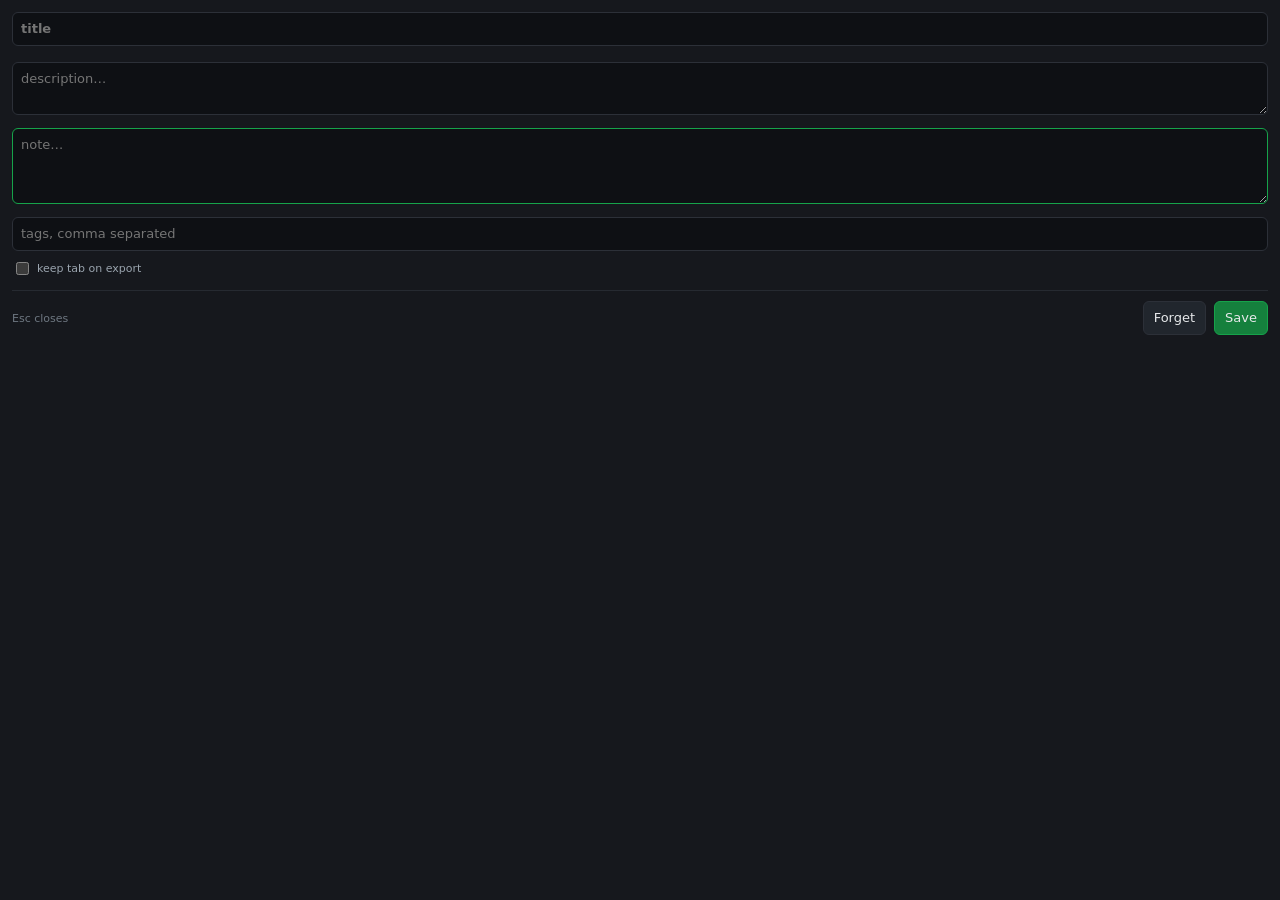
==== editor.html @ 7a7df29c "UX fixes" ====
<!DOCTYPE html>
<meta charset="utf-8">
<title>Tab Hoardr</title>
<link rel="stylesheet" href="ui.css">
<style>
  body { padding: 12px }
  #title { font-weight: 600 }
  #description { min-height: 48px }
  #note { min-height: 76px }
</style>

<input type="text" id="title" placeholder="title">
<div class="host" id="host"></div>
<textarea id="description" placeholder="description…"></textarea>
<textarea id="note" placeholder="note…" autofocus></textarea>
<input type="text" id="tags" placeholder="tags, comma separated">
<div class="row">
  <label><input type="checkbox" id="pinned"> keep tab on export</label>
</div>
<footer>
  <span style="flex:1;font-size:11px;color:#6e7781">Esc closes</span>
  <button id="forget">Forget</button>
  <button class="go" id="save">Save</button>
</footer>
<script src="lib.js"></script>
<script src="editor.js"></script>
---- ui.css ----
/* Shared by popup.html (toolbar menu) and editor.html (standalone window). */
:root { color-scheme: dark }
body {
  margin: 0; padding: 12px;
  font: 13px/1.4 ui-sans-serif, system-ui, sans-serif;
  background: #16181d; color: #e6e8ea;
}
.host { color: #7d8590; font-size: 11px; margin-bottom: 8px;
        overflow: hidden; text-overflow: ellipsis; white-space: nowrap }
textarea, input[type=text] {
  width: 100%; box-sizing: border-box; margin-bottom: 8px;
  background: #0e1014; color: inherit; border: 1px solid #2c3038;
  border-radius: 6px; padding: 7px 8px; font: inherit; resize: vertical;
}
textarea:focus, input:focus { outline: none; border-color: #16a34a }
.row { display: flex; align-items: center; gap: 10px; font-size: 11px; color: #9aa4ae }
.row label { display: flex; align-items: center; gap: 5px; cursor: pointer }
button {
  font: inherit; border: 1px solid #2c3038; background: #21262d; color: #e6e8ea;
  border-radius: 6px; padding: 7px 10px; cursor: pointer;
}
button:hover:not(:disabled) { border-color: #3d444d }
button:disabled { opacity: .4; cursor: default }
button.go { background: #15803d; border-color: #16a34a }
button.link { background: none; border: none; color: #9aa4ae; padding: 0; font-size: 11px;
              text-decoration: underline; cursor: pointer }
footer { display: flex; align-items: center; gap: 8px; margin-top: 12px;
         padding-top: 10px; border-top: 1px solid #262a31 }
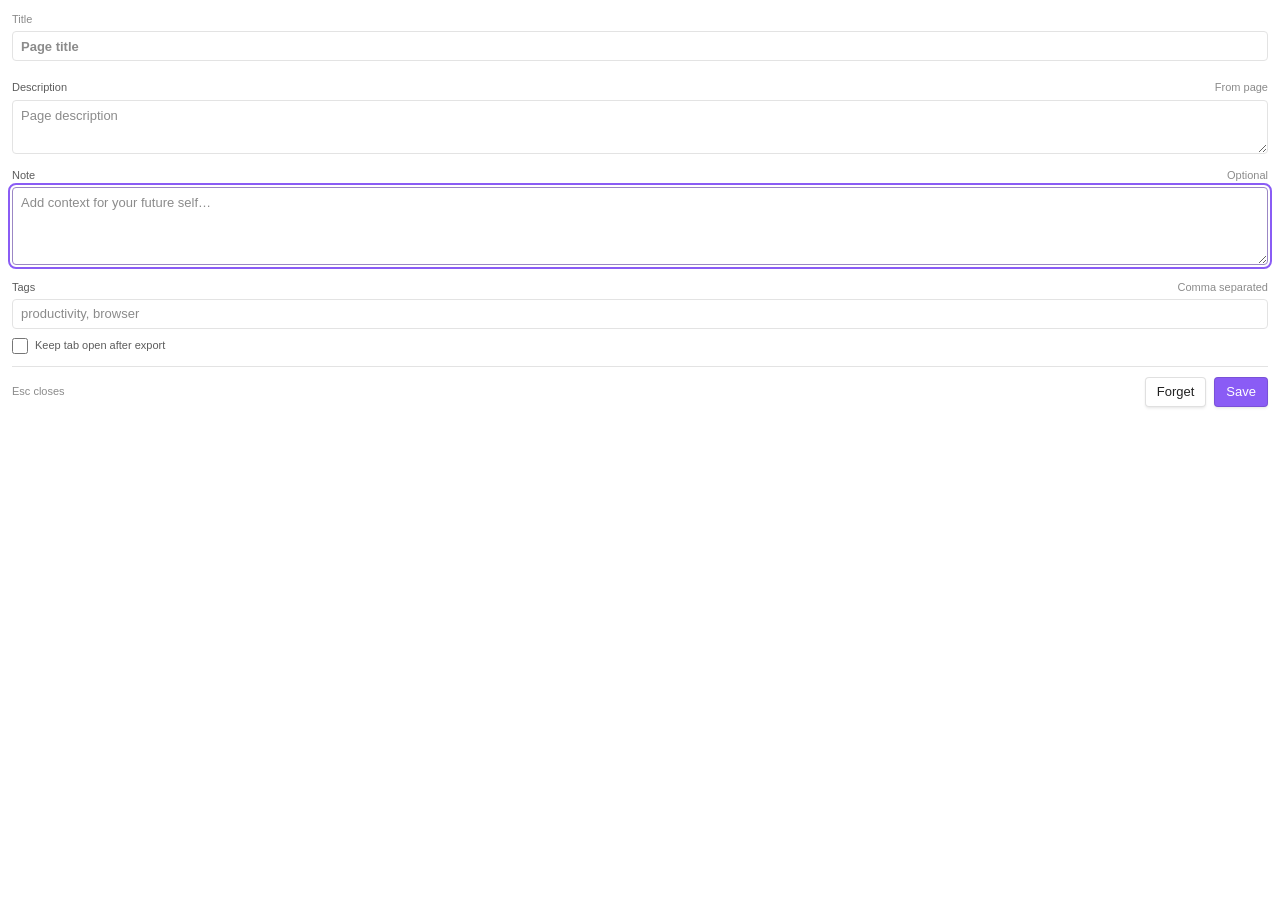
==== commit 975e72e6: "UI final design extension updated UI design based on styleguide, storybook from Obsidian web clipper" ====
--- a/editor.html
+++ b/editor.html
@@ -1,26 +1,29 @@
 <!DOCTYPE html>
-<meta charset="utf-8">
-<title>Tab Hoardr</title>
-<link rel="stylesheet" href="ui.css">
-<style>
-  body { padding: 12px }
-  #title { font-weight: 600 }
-  #description { min-height: 48px }
-  #note { min-height: 76px }
-</style>
-
-<input type="text" id="title" placeholder="title">
-<div class="host" id="host"></div>
-<textarea id="description" placeholder="description…"></textarea>
-<textarea id="note" placeholder="note…" autofocus></textarea>
-<input type="text" id="tags" placeholder="tags, comma separated">
-<div class="row">
-  <label><input type="checkbox" id="pinned"> keep tab on export</label>
-</div>
-<footer>
-  <span style="flex:1;font-size:11px;color:#6e7781">Esc closes</span>
-  <button id="forget">Forget</button>
-  <button class="go" id="save">Save</button>
-</footer>
-<script src="lib.js"></script>
-<script src="editor.js"></script>
+<html lang="en">
+<head>
+  <meta charset="utf-8">
+  <meta name="color-scheme" content="light dark">
+  <title>Tab Hoardr</title>
+  <link rel="stylesheet" href="ui.css">
+</head>
+<body>
+  <header class="editor-toolbar">
+    <span class="editor-toolbar-title"><svg class="icon" aria-hidden="true"><use href="icons.svg#stack"></use></svg><span id="editorHeading">Save current tab</span></span>
+    <button class="icon-button" id="closeEditor" type="button" aria-label="Close editor"><svg class="icon" aria-hidden="true"><use href="icons.svg#x"></use></svg></button>
+  </header>
+  <main class="editor-surface" id="editorForm">
+    <div class="field"><label class="field-label" for="title"><span>Title</span></label><input class="title-input" type="text" id="title" placeholder="Page title" autocomplete="off"></div>
+    <div class="host" id="host"></div>
+    <div class="field"><label class="field-label" for="description"><span>Description</span><span>From page</span></label><textarea id="description" placeholder="Page description"></textarea></div>
+    <div class="field"><label class="field-label" for="note"><span>Note</span><span>Optional</span></label><textarea class="note-field" id="note" placeholder="Add context for your future self…" autofocus></textarea></div>
+    <div class="field"><label class="field-label" for="tags"><span>Tags</span><span>Comma separated</span></label><input type="text" id="tags" placeholder="productivity, browser" autocomplete="off"></div>
+    <label class="checkbox-row"><input type="checkbox" id="pinned">Keep tab open after export</label>
+    <footer><span class="kbd-hint">Esc closes</span><button id="forget" type="button">Forget</button><button class="go" id="save" type="button">Save</button></footer>
+  </main>
+  <main class="unavailable-message" id="fallback" hidden>
+    <div><span class="status-icon" aria-hidden="true"><svg class="icon"><use href="icons.svg#ban"></use></svg></span><strong>Can’t save this page</strong><p>The tab is no longer open, or the browser does not allow extensions to access it.</p></div>
+  </main>
+  <script src="lib.js"></script>
+  <script src="editor.js"></script>
+</body>
+</html>
--- a/ui.css
+++ b/ui.css
@@ -1,28 +1,92 @@
-/* Shared by popup.html (toolbar menu) and editor.html (standalone window). */
-:root { color-scheme: dark }
-body {
-  margin: 0; padding: 12px;
-  font: 13px/1.4 ui-sans-serif, system-ui, sans-serif;
-  background: #16181d; color: #e6e8ea;
+/* Shared interface tokens and controls for popup, editor, and options. */
+:root {
+  color-scheme: light dark;
+  --accent-h: 258; --accent-s: 88%; --accent-l: 66%;
+  --accent: hsl(var(--accent-h) var(--accent-s) var(--accent-l));
+  --accent-hover: hsl(257 91% 58%); --accent-soft: hsl(var(--accent-h) var(--accent-s) var(--accent-l) / .14);
+  --green: hsl(138 59% 42%); --green-soft: hsl(138 59% 45% / .12);
+  --orange: rgb(190 105 19); --orange-soft: rgb(233 151 63 / .13);
+  --red: hsl(358 80% 52%); --red-soft: hsl(358 96% 63% / .11);
+  --radius-s: 4px; --radius-m: 8px; --input-height: 30px;
+  --font-ui: ui-sans-serif, -apple-system, BlinkMacSystemFont, "Segoe UI", Roboto, Inter, sans-serif;
+  --font-mono: ui-monospace, SFMono-Regular, "Cascadia Mono", "Roboto Mono", Menlo, Consolas, monospace;
+  --background-primary: #fff; --background-primary-alt: #fafafa; --background-secondary: #f6f6f6;
+  --border: #e3e3e3; --border-hover: #d4d4d4; --border-focus: #9b87c5;
+  --interactive-normal: #fff; --interactive-hover: #fafafa; --hover: rgb(0 0 0 / .06);
+  --text-normal: #222; --text-muted: #5c5c5c; --text-faint: #8b8b8b;
+  --input-shadow: inset 0 0 0 1px rgb(0 0 0 / .12), 0 2px 3px rgb(0 0 0 / .05), 0 1px 2px rgb(0 0 0 / .04);
+  --input-shadow-hover: inset 0 0 0 1px rgb(0 0 0 / .17), 0 2px 3px rgb(0 0 0 / .1), 0 1px 2px rgb(0 0 0 / .04);
 }
-.host { color: #7d8590; font-size: 11px; margin-bottom: 8px;
-        overflow: hidden; text-overflow: ellipsis; white-space: nowrap }
-textarea, input[type=text] {
-  width: 100%; box-sizing: border-box; margin-bottom: 8px;
-  background: #0e1014; color: inherit; border: 1px solid #2c3038;
-  border-radius: 6px; padding: 7px 8px; font: inherit; resize: vertical;
+@media (prefers-color-scheme: dark) {
+  :root {
+    --accent-hover: hsl(255 90% 76%); --green: hsl(138 59% 54%); --orange: rgb(233 151 63); --red: hsl(358 96% 68%);
+    --background-primary: #1e1e1e; --background-primary-alt: #242424; --background-secondary: #262626;
+    --border: #2a2a2a; --border-hover: #3f3f3f; --border-focus: #555;
+    --interactive-normal: #363636; --interactive-hover: #3f3f3f; --hover: rgb(255 255 255 / .075);
+    --text-normal: #dadada; --text-muted: #b3b3b3; --text-faint: #777;
+    --input-shadow: inset 0 .5px .5px .5px rgb(255 255 255 / .09), 0 2px 4px rgb(0 0 0 / .15), 0 1px 2px rgb(0 0 0 / .2);
+    --input-shadow-hover: inset 0 .5px 1px .5px rgb(255 255 255 / .16), 0 2px 4px rgb(0 0 0 / .32);
+  }
 }
-textarea:focus, input:focus { outline: none; border-color: #16a34a }
-.row { display: flex; align-items: center; gap: 10px; font-size: 11px; color: #9aa4ae }
-.row label { display: flex; align-items: center; gap: 5px; cursor: pointer }
-button {
-  font: inherit; border: 1px solid #2c3038; background: #21262d; color: #e6e8ea;
-  border-radius: 6px; padding: 7px 10px; cursor: pointer;
-}
-button:hover:not(:disabled) { border-color: #3d444d }
-button:disabled { opacity: .4; cursor: default }
-button.go { background: #15803d; border-color: #16a34a }
-button.link { background: none; border: none; color: #9aa4ae; padding: 0; font-size: 11px;
-              text-decoration: underline; cursor: pointer }
-footer { display: flex; align-items: center; gap: 8px; margin-top: 12px;
-         padding-top: 10px; border-top: 1px solid #262a31 }
+* { box-sizing: border-box; }
+html, body { margin: 0; }
+body { padding: 12px; background: var(--background-primary); color: var(--text-normal); font: 13px/1.4 var(--font-ui); }
+button, input, textarea { font: inherit; }
+svg.icon { width: 15px; height: 15px; flex: none; }
+[hidden] { display: none !important; }
+.app-head { display: flex; align-items: center; gap: 8px; margin-bottom: 9px; }
+.app-logo { display: grid; width: 25px; height: 25px; flex: none; place-items: center; border-radius: 7px; background: var(--accent-soft); color: var(--accent-hover); }
+.app-logo .icon { width: 14px; height: 14px; }
+.app-title { font-weight: 600; }
+.app-context { margin-top: -1px; color: var(--text-faint); font-size: 11px; }
+.host { overflow: hidden; margin-bottom: 10px; color: var(--text-faint); font-size: 11px; text-overflow: ellipsis; white-space: nowrap; }
+button, .button { display: inline-flex; width: auto; min-height: var(--input-height); align-items: center; justify-content: center; gap: 7px; padding: 4px 12px; border: 0; border-radius: var(--radius-s); outline: none; background: var(--interactive-normal); box-shadow: var(--input-shadow); color: var(--text-normal); font-size: 13px; font-weight: 500; white-space: nowrap; cursor: pointer; }
+button:hover:not(:disabled) { background: var(--interactive-hover); box-shadow: var(--input-shadow-hover); }
+button:focus-visible, input:focus-visible, textarea:focus-visible { outline: 2px solid var(--accent); outline-offset: 2px; }
+button:disabled { opacity: .5; cursor: not-allowed; }
+button.go { background: var(--accent); color: #fff; }
+button.go:hover:not(:disabled) { background: var(--accent-hover); }
+button.danger { background: var(--red-soft); box-shadow: inset 0 0 0 1px hsl(358 96% 63% / .2); color: var(--red); }
+button.icon-button { width: 30px; padding: 0; background: transparent; box-shadow: none; color: var(--text-muted); }
+button.icon-button:hover:not(:disabled) { background: var(--hover); box-shadow: none; color: var(--text-normal); }
+footer { display: flex; align-items: center; gap: 8px; margin-top: 12px; padding-top: 10px; border-top: 1px solid var(--border); }
+.footer-status { flex: 1; color: var(--text-muted); font-size: 11px; }
+.footer-status[data-state] { padding: 5px 7px; border: 1px solid var(--border); border-radius: var(--radius-s); }
+.footer-status[data-state="progress"], .footer-status[data-state="listening"] { border-color: hsl(var(--accent-h) var(--accent-s) var(--accent-l) / .22); background: var(--accent-soft); color: var(--accent-hover); }
+.footer-status[data-state="success"] { border-color: hsl(138 59% 54% / .18); background: var(--green-soft); color: var(--green); }
+.footer-status[data-state="error"], .footer-status[data-state="warning"] { border-color: hsl(358 96% 63% / .2); background: var(--red-soft); color: var(--red); }
+.status-card { display: flex; min-height: 58px; align-items: center; gap: 11px; margin-bottom: 10px; padding: 11px 12px; border: 1px solid var(--border); border-radius: var(--radius-m); background: var(--background-primary-alt); }
+.status-icon { display: grid; width: 30px; height: 30px; flex: none; place-items: center; border-radius: 50%; background: var(--hover); color: var(--text-muted); }
+.status-icon .icon { width: 16px; height: 16px; }
+.status-card strong { display: block; font-size: 13px; font-weight: 600; }
+.status-card .status-detail { color: var(--text-muted); font-size: 11px; }
+.status-card.saved { border-color: hsl(138 59% 54% / .18); background: var(--green-soft); }
+.status-card.saved .status-icon { background: hsl(138 59% 54% / .16); color: var(--green); }
+.status-card.hoarded { border-color: rgb(233 151 63 / .2); background: var(--orange-soft); }
+.status-card.hoarded .status-icon { background: rgb(233 151 63 / .15); color: var(--orange); }
+.status-card.unavailable .status-icon { color: var(--text-faint); }
+.field { margin-bottom: 9px; }
+.field-label { display: flex; justify-content: space-between; margin-bottom: 4px; color: var(--text-muted); font-size: 11px; }
+.field-label span:last-child { color: var(--text-faint); }
+input[type="text"], textarea { width: 100%; margin: 0; border: 1px solid var(--border); border-radius: var(--radius-s); outline: none; background: var(--background-primary); color: var(--text-normal); font-size: 13px; }
+input[type="text"] { height: var(--input-height); padding: 0 8px; }
+textarea { min-height: 54px; padding: 6px 8px; line-height: 1.4; resize: vertical; }
+textarea.note-field { min-height: 78px; }
+input::placeholder, textarea::placeholder { color: var(--text-faint); }
+input:hover, textarea:hover { border-color: var(--border-hover); }
+input[type="text"]:focus, textarea:focus { border-color: var(--border-focus); }
+.title-input { font-weight: 600; }
+.checkbox-row { display: flex; align-items: center; gap: 7px; color: var(--text-muted); font-size: 11px; cursor: pointer; }
+.checkbox-row input { width: 16px; height: 16px; margin: 0; accent-color: var(--accent); cursor: pointer; }
+.kbd-hint { flex: 1; color: var(--text-faint); font-size: 11px; }
+.editor-toolbar { display: none; height: 38px; align-items: center; justify-content: space-between; padding: 0 10px 0 12px; border-bottom: 1px solid var(--border); background: var(--background-primary-alt); }
+.editor-toolbar-title { display: flex; align-items: center; gap: 7px; font-size: 12px; font-weight: 600; }
+.editor-toolbar-title .icon { color: var(--accent-hover); }
+body.embedded { width: 350px; padding: 0; }
+body.embedded .editor-toolbar { display: flex; }
+body.embedded .editor-surface { padding: 12px; }
+.unavailable-message { display: grid; min-height: 300px; padding: 40px 28px; place-items: center; text-align: center; }
+.unavailable-message .status-icon { width: 38px; height: 38px; margin: 0 auto 12px; }
+.unavailable-message strong { display: block; margin-bottom: 4px; font-size: 14px; }
+.unavailable-message p { max-width: 240px; margin: 0; color: var(--text-muted); font-size: 12px; }
+@media (prefers-reduced-motion: reduce) { *, *::before, *::after { animation-duration: .001ms !important; animation-iteration-count: 1 !important; transition-duration: .001ms !important; } }
